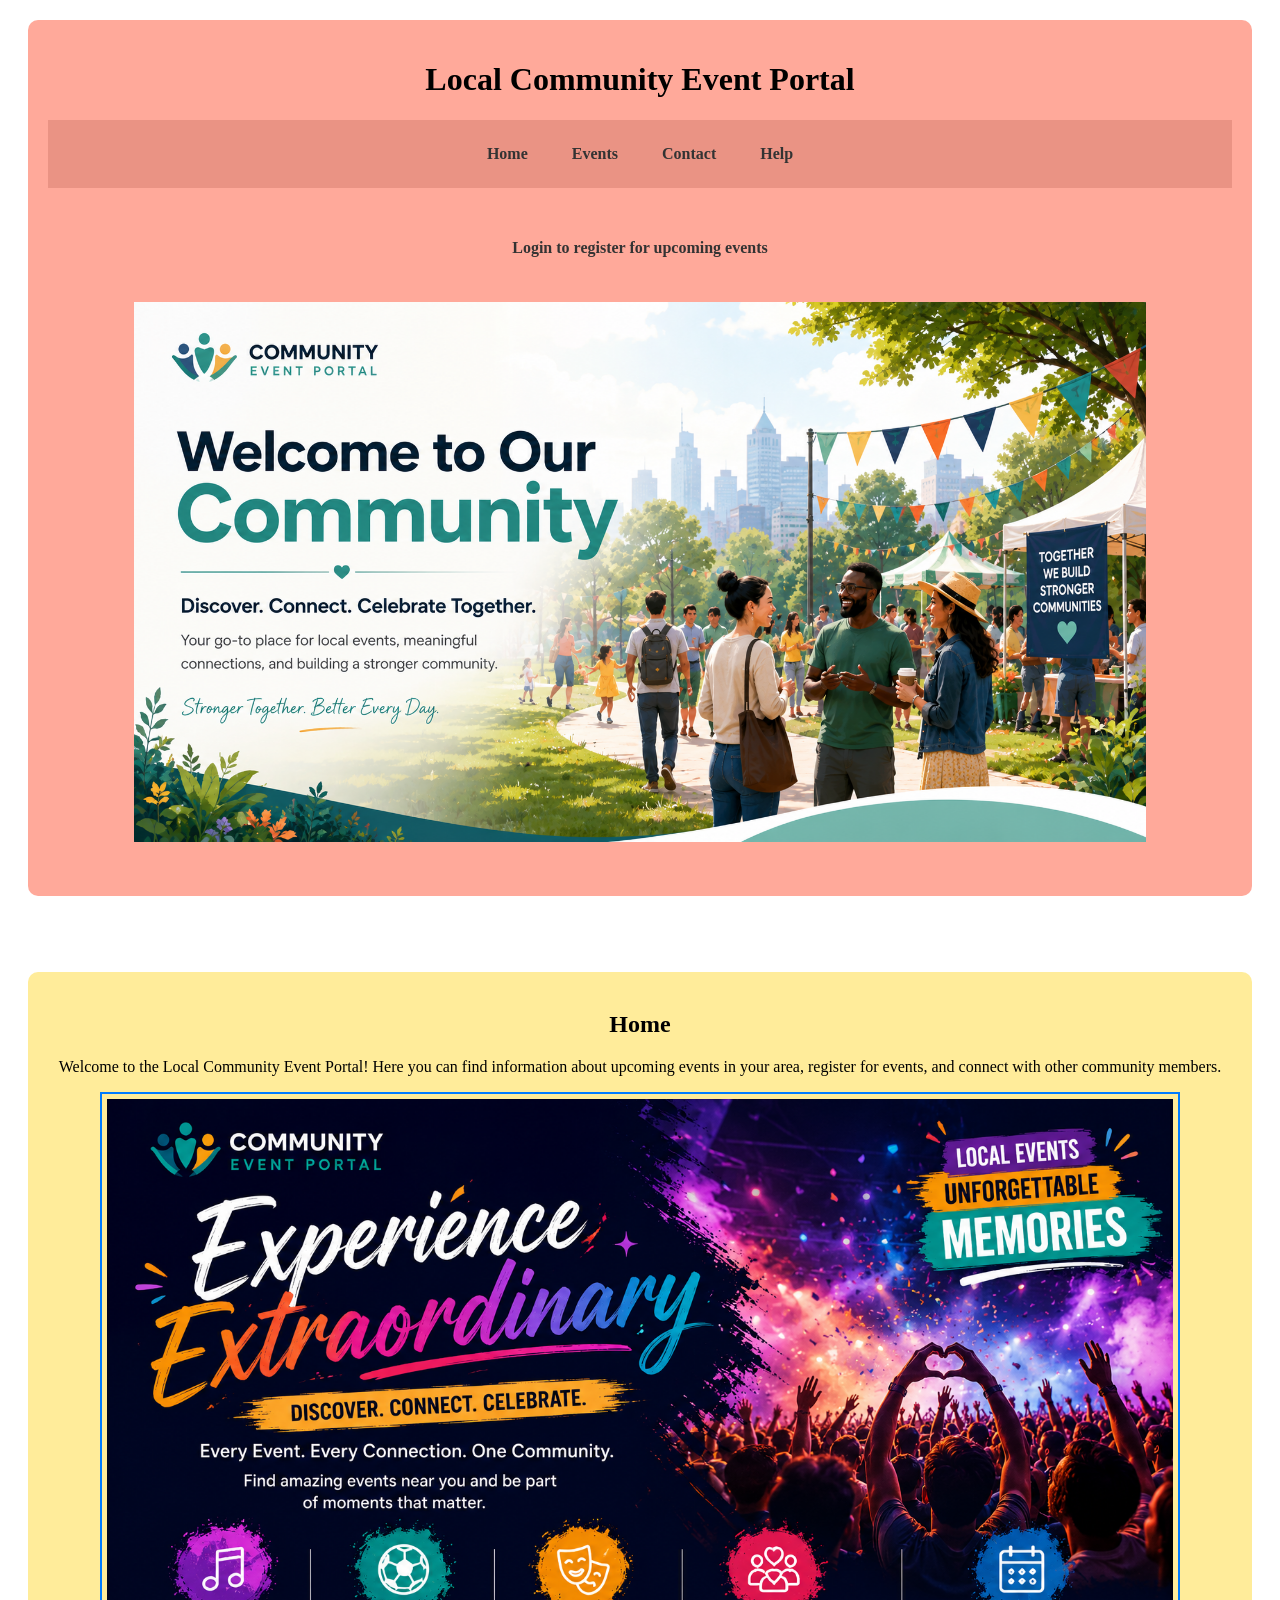
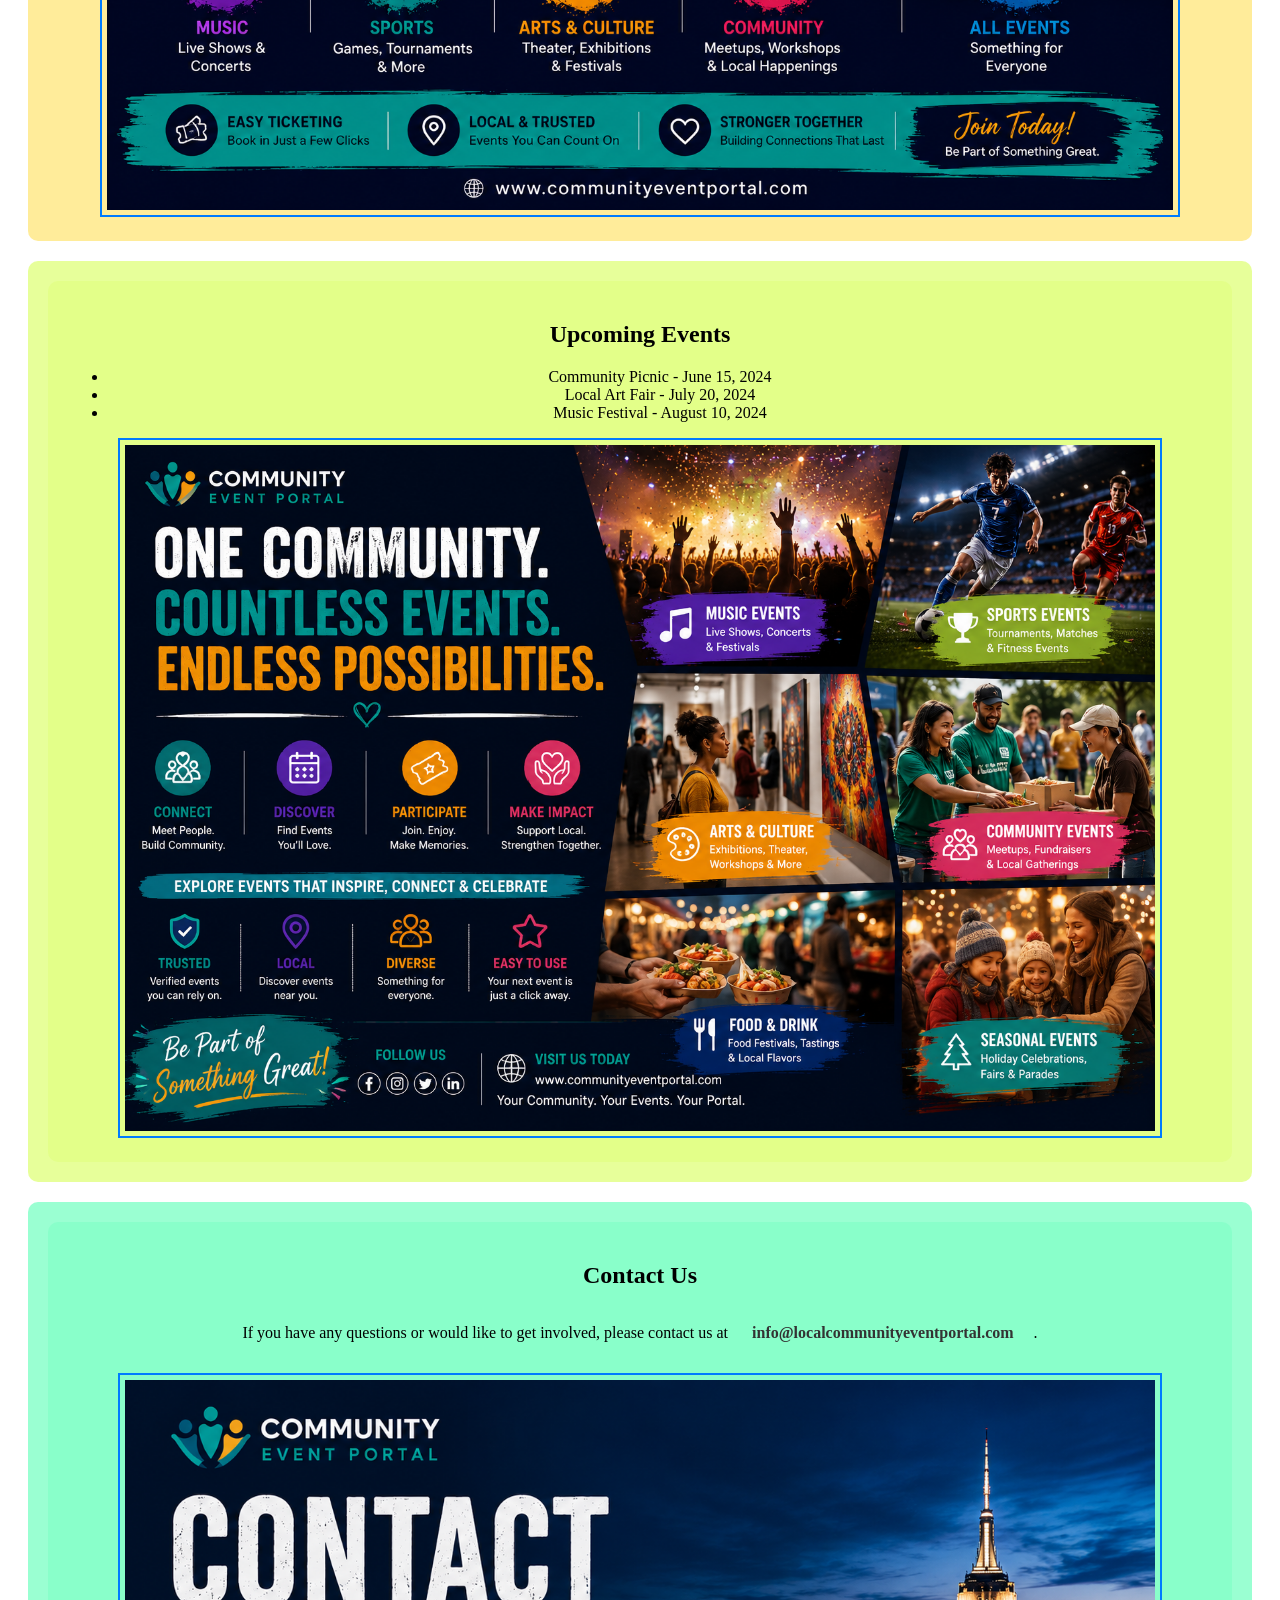
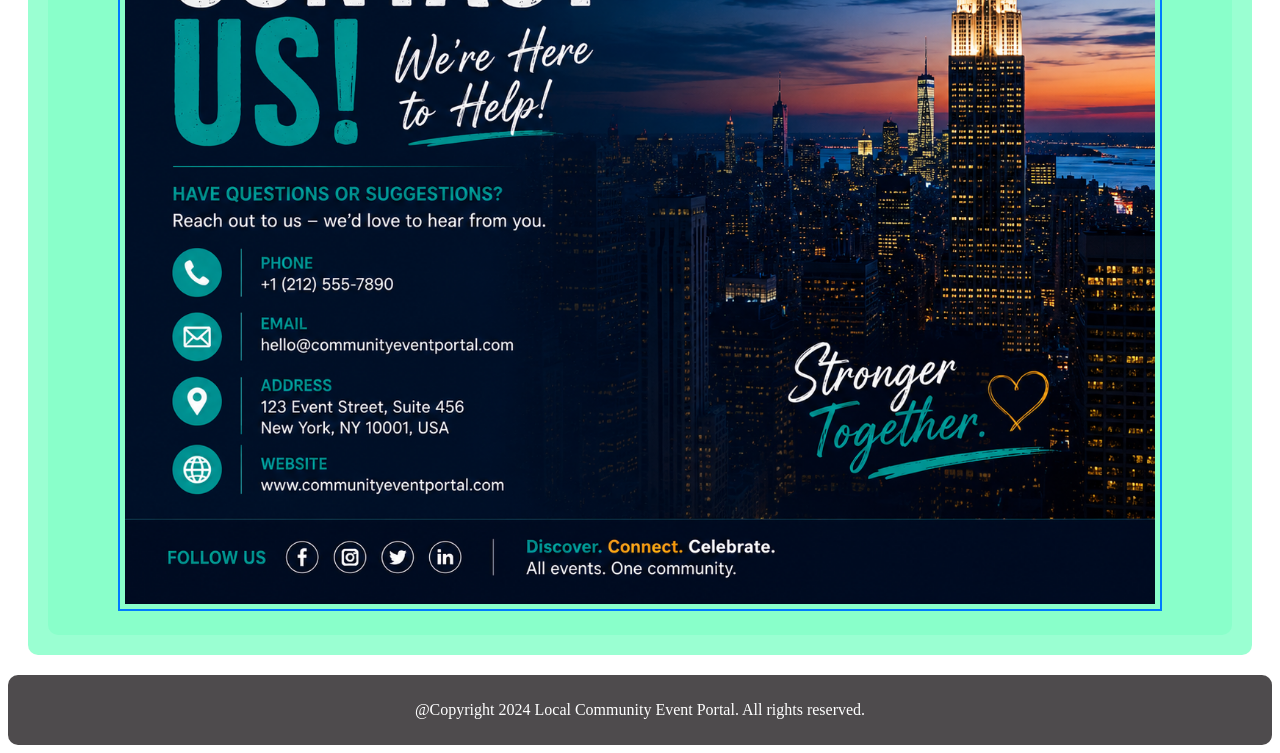
==== Module 1 -CSS/Local-Community-Event-Portal/index.html @ c9289bec "html-module:v1.4" ====
<!DOCTYPE html>
<html lang="en">
<head>
    <meta charset="UTF-8">
    <meta name="viewport" content="width=device-width, initial-scale=1.0">
    <title>Local Community Event Portal</title>
    <style>
         a {
            text-decoration: none;
            color: #333;
            font-weight: bold;
            display: inline-block;
            margin: 10px;
            align-items: center;
            padding: 5px 10px;
            border-radius: 10px;
        }
        nav a:hover {
            color: #007BFF;
        }
        span {
            display: block;
            text-align: center;
            margin-top: 10px;
            background-color: #e68f80d5;
            padding: 10px;
        }
        .image {
            display: block;
            margin-left: auto;
            margin-right: auto;
        }
        .highlight {
            border: 2px solid #007BFF;
            padding: 5px;
        }
        footer {
            text-align: center;
            margin-top: 20px;
            padding: 10px;
            
        }
        div{
            text-align: center;
            margin: 20px;
            padding: 10px;
            
            border-radius: 10px;

        }
        #home-page {
            background-color: #ff9987d5;
            padding: 20px;
            border-radius: 10px;
        }
        #home {
            background-color: #ffe987d5;
            padding: 20px;
            border-radius: 10px;
        }
        #events {
            background-color: #e3ff87d5;
            padding: 20px;
            border-radius: 10px;
        }
        #contact {
            background-color: #87ffc9d5;
            padding: 20px;
            border-radius: 10px;
        }
        footer {
            background-color: #2c282ad5;
            padding: 10px;
            border-radius: 10px;
            color: white;
            margin-top: 20px;
            border-radius: 10px;
            padding: 10px;
        }
        
    </style>
</head>
<body> 
    <header>
        <div id="home-page">
        <h1 align="center">Local Community Event Portal</h1>
        <span>
        <nav>
            <a href="#Home">Home </a> 
            <a href="#events">Events </a>
            <a href="#contact">Contact </a>
            <a href="help.html">Help</a>
        </nav>
        </span><br><br>
        <a href="login.html">Login to register for upcoming events</a>
        <div id="welcome-banner">
            <img src="images/welcome.png" alt="Welcome Image" width="90%">
        </div>
        </div>
    </header>
    <br><br>
    <main>
        <div id="home">
        <section id="Home">
            <h1 align="center">Home</h1>
            <p>Welcome to the Local Community Event Portal! Here you can find information about upcoming events in your area, register for events, and connect with other community members.</p>
            <img src="images/home.png" alt="Community Event Image" class="highlight" width="90%" height="90%">
        </section>
        </div>
        <div id="events">
        <section id="events">
            <h1 align="center">Upcoming Events</h1>
            <ul>
                <li>Community Picnic - June 15, 2024</li>
                <li>Local Art Fair - July 20, 2024</li>
                <li>Music Festival - August 10, 2024</li>
            </ul>
            <img src="images/event.png" alt="Upcoming Events" class="highlight" width="90%" height="90%">
        </section>
        </div>
        <div id="contact">
        <section id="contact">
            <h1 align="center">Contact Us</h1>
            <p>If you have any questions or would like to get involved, please contact us at <a href="mailto:info@localcommunityeventportal.com">info@localcommunityeventportal.com</a>.</p>
            <img src="images/contact.png" alt="Contact Us" class="highlight" width="90%" height="90%">
        </section>
        </div>
        
    </main>
    <footer>
        
        <p>@Copyright 2024 Local Community Event Portal. All rights reserved.</p>
    </footer>
</body>
</html>
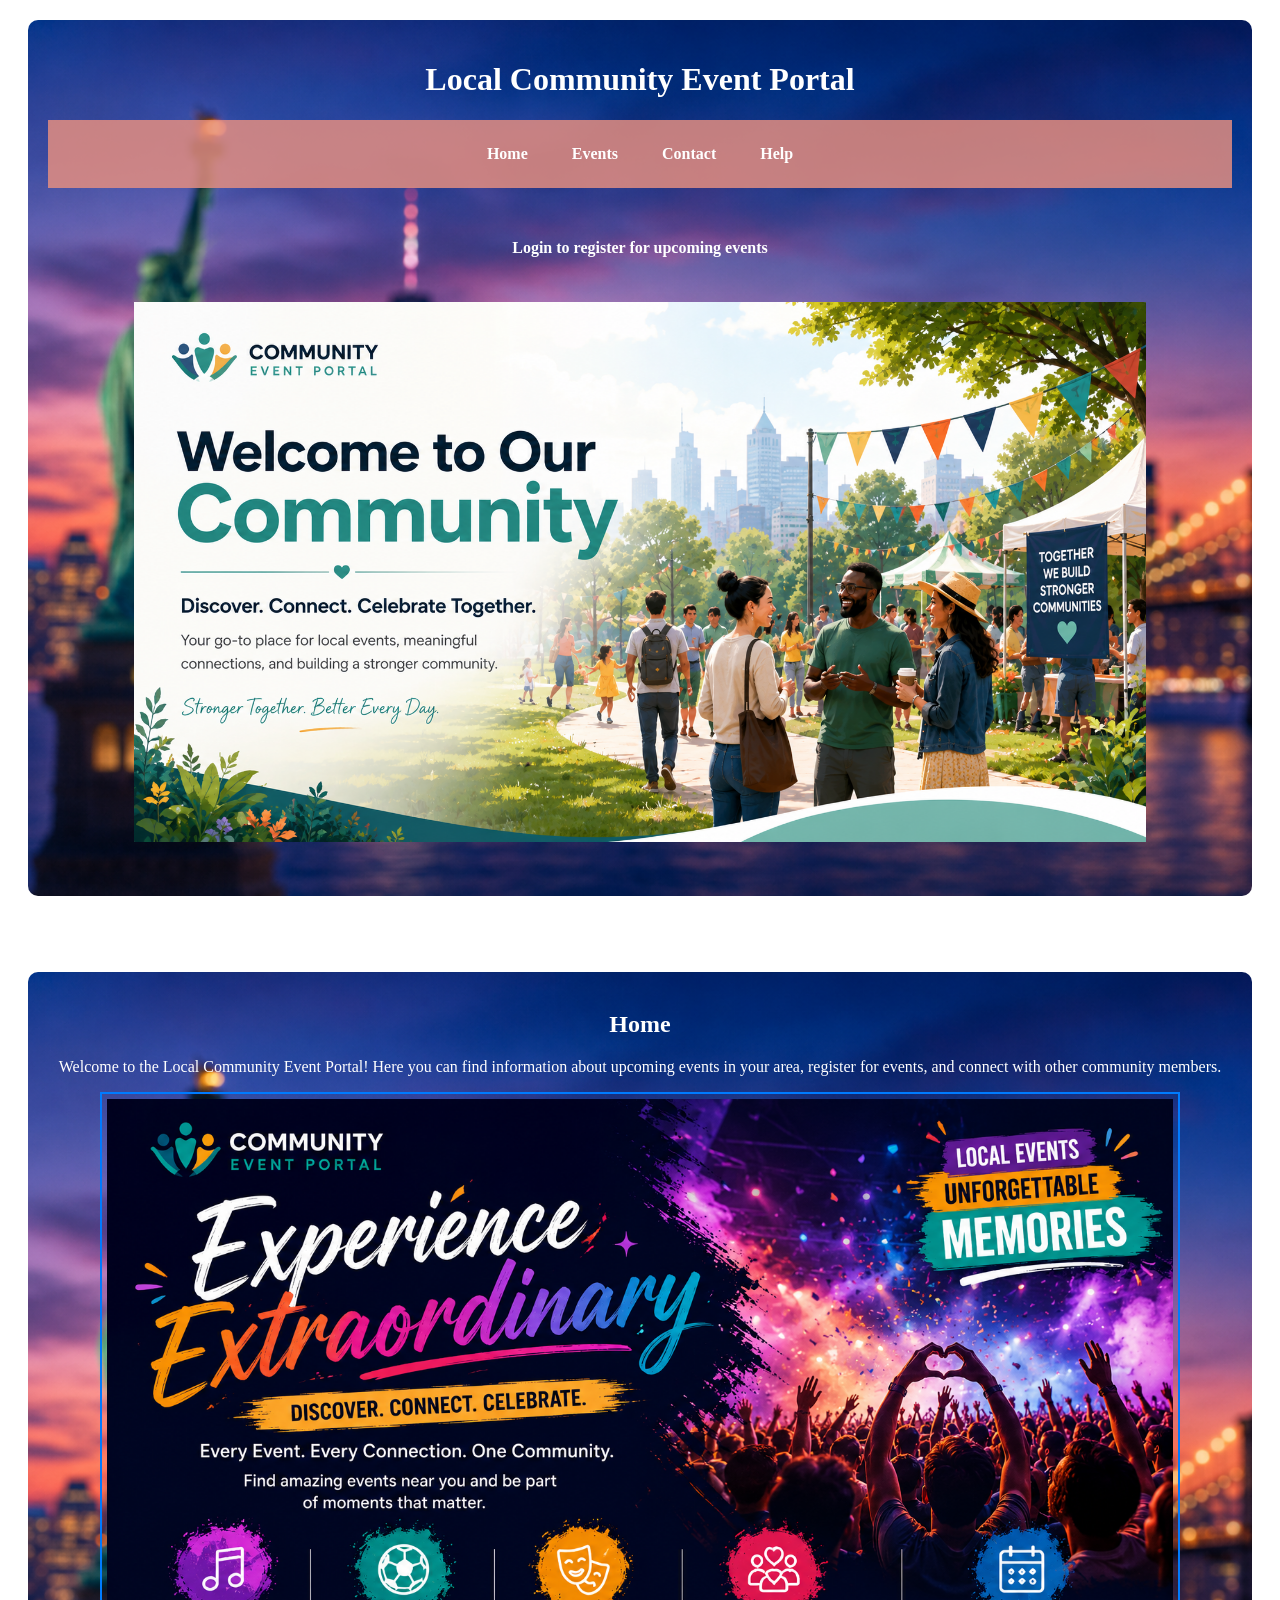
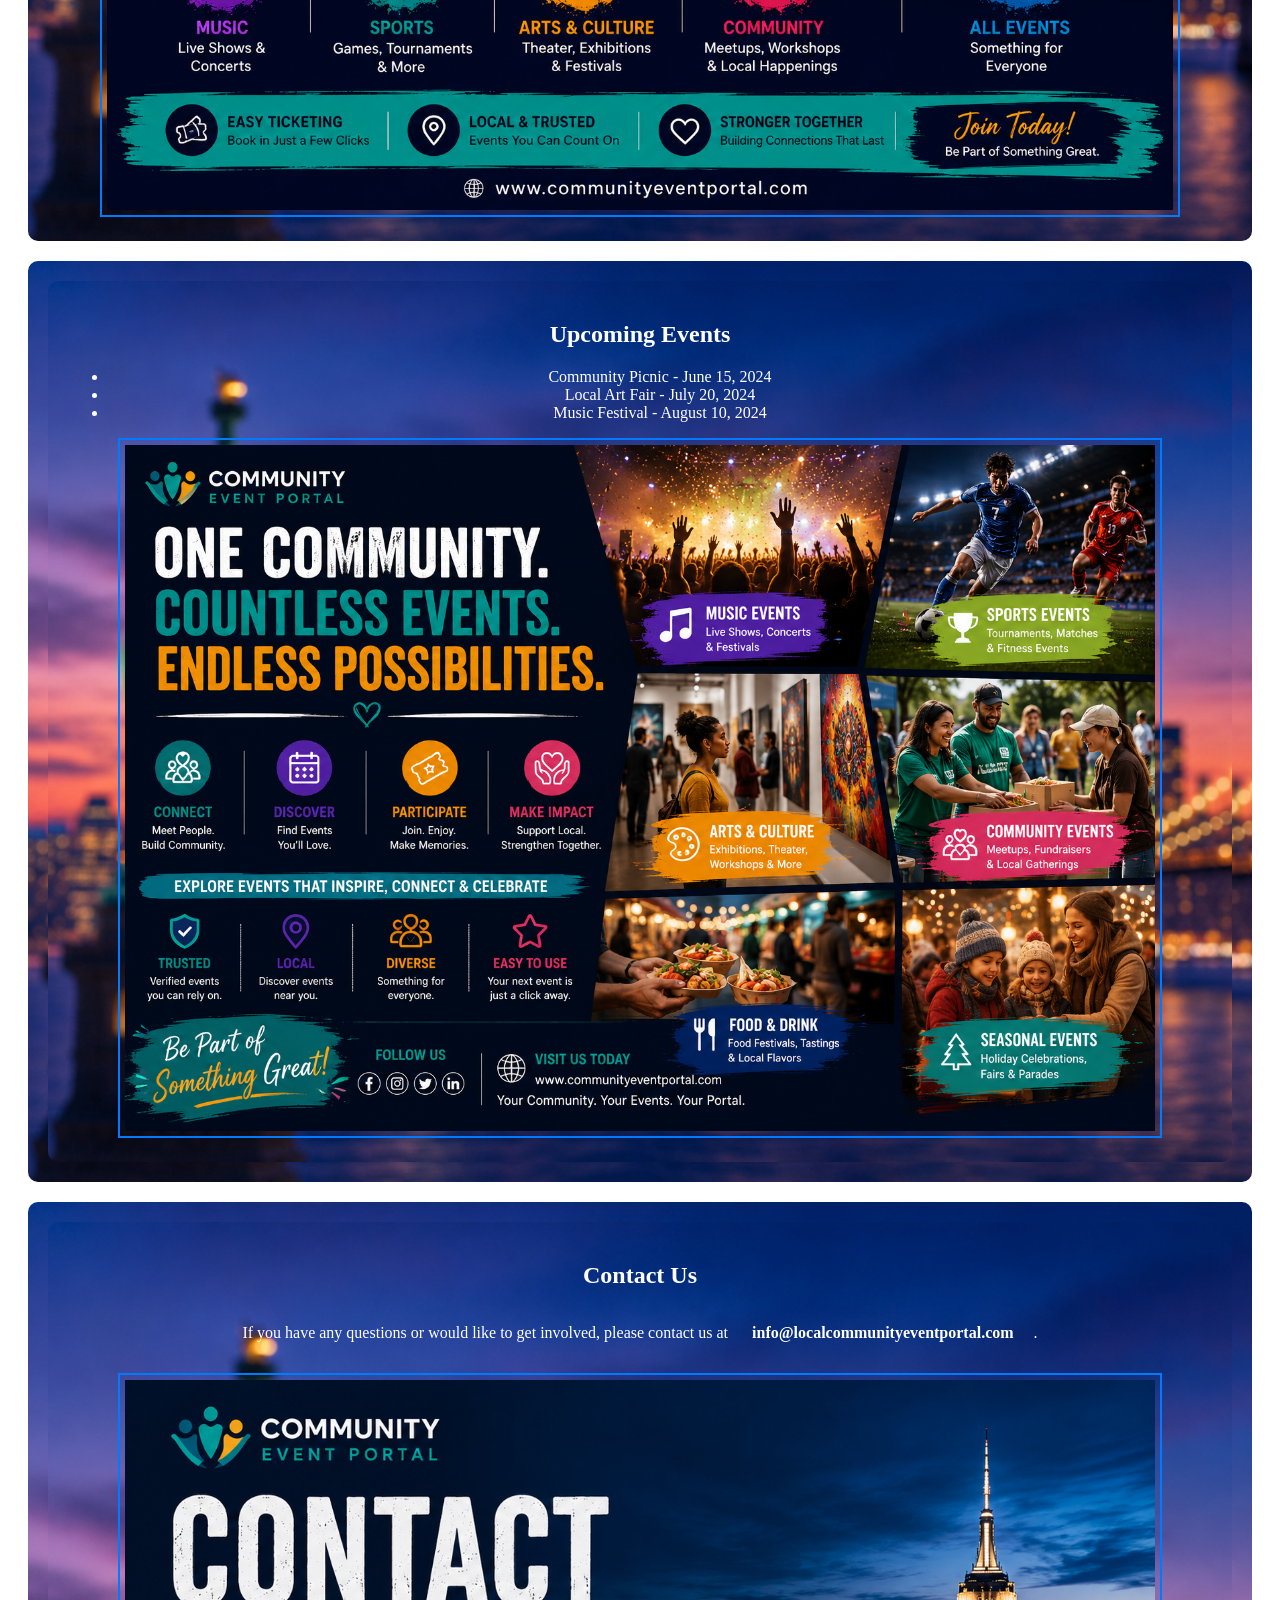
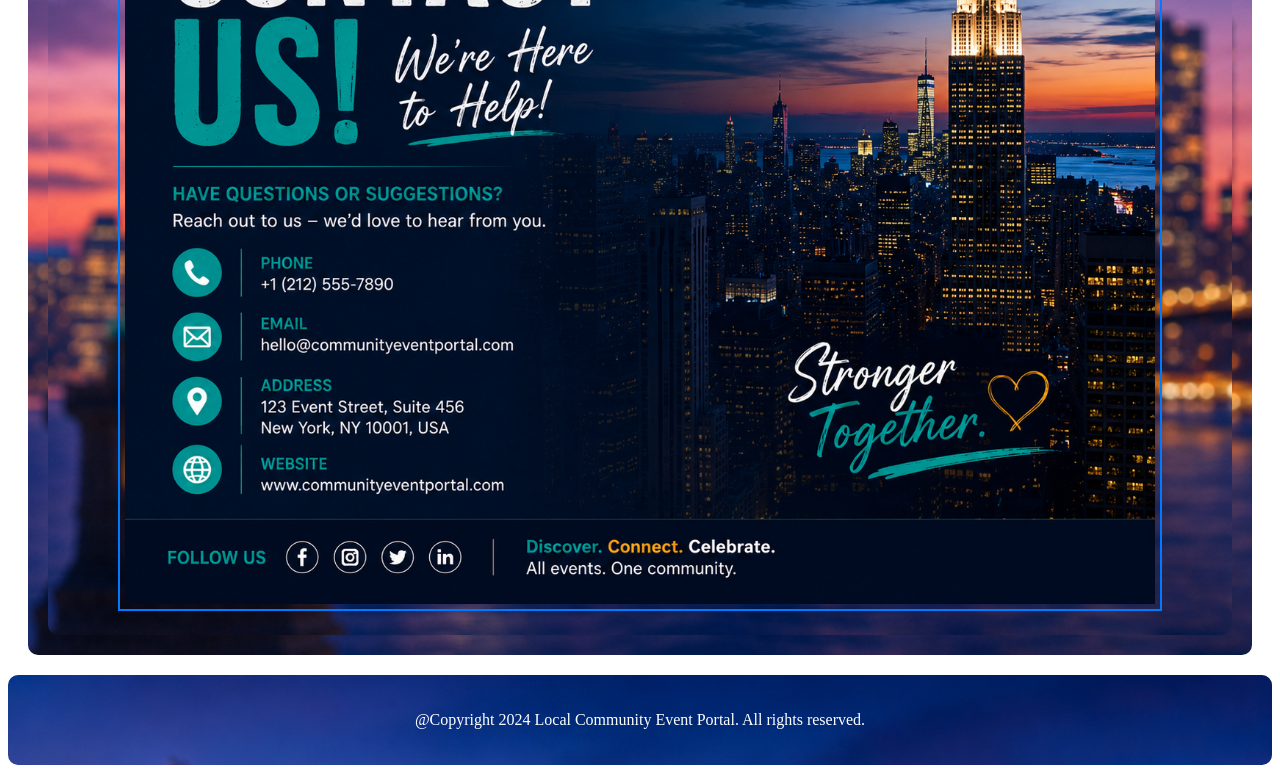
==== commit 5704fdb8: "v2.0" ====
--- a/Module 1 -CSS/Local-Community-Event-Portal/index.html
+++ b/Module 1 -CSS/Local-Community-Event-Portal/index.html
@@ -1,89 +1,116 @@
-<!DOCTYPE html>
+﻿<!DOCTYPE html>
 <html lang="en">
 <head>
     <meta charset="UTF-8">
     <meta name="viewport" content="width=device-width, initial-scale=1.0">
     <title>Local Community Event Portal</title>
     <style>
-         a {
-            text-decoration: none;
-            color: #333;
-            font-weight: bold;
-            display: inline-block;
-            margin: 10px;
-            align-items: center;
-            padding: 5px 10px;
-            border-radius: 10px;
+                /* Styles all navigation links */
+        a {
+            text-decoration: none;   /* Removes underline */
+            color: white;            /* Sets text color to white */
+            font-weight: bold;       /* Makes text bold */
+            display: inline-block;   /* Allows padding and margin */
+            margin: 10px;            /* Adds space around links */
+            align-items: center;     /* Aligns content (useful in flex layouts) */
+            padding: 5px 10px;       /* Adds inner spacing */
+            border-radius: 10px;     /* Rounds link corners */
         }
+
+        /* Changes link color when hovered */
         nav a:hover {
             color: #007BFF;
         }
+
+        /* Styles the navigation bar container */
         span {
-            display: block;
-            text-align: center;
-            margin-top: 10px;
-            background-color: #e68f80d5;
-            padding: 10px;
+            display: block;                 /* Makes span behave like a block */
+            text-align: center;             /* Centers navigation links */
+            margin-top: 10px;               /* Space above navigation */
+            background-color: #e68f80d5;    /* Light coral background */
+            padding: 10px;                  /* Inner spacing */
         }
+
+        /* Centers images horizontally */
         .image {
             display: block;
             margin-left: auto;
             margin-right: auto;
         }
+
+        /* Adds a border effect to highlighted images */
         .highlight {
-            border: 2px solid #007BFF;
-            padding: 5px;
+            border: 2px solid #007BFF;      /* Blue border */
+            padding: 5px;                   /* Space between image and border */
         }
+
+        /* Styles the footer section */
         footer {
-            text-align: center;
-            margin-top: 20px;
-            padding: 10px;
-            
+            text-align: center;             /* Centers footer text */
+            margin-top: 20px;               /* Space above footer */
+            padding: 10px;                  /* Inner spacing */
         }
-        div{
-            text-align: center;
-            margin: 20px;
-            padding: 10px;
-            
-            border-radius: 10px;
 
+        /* Common styling for all content containers */
+        div {
+            text-align: center;             /* Centers content */
+            margin: 20px;                   /* Space around container */
+            padding: 10px;                  /* Inner spacing */
+            border-radius: 10px;            /* Rounded corners */
         }
+
+        /* Styles the header/home-page section */
         #home-page {
-            background-color: #ff9987d5;
+            background-image: url('images/login-back.png'); /* Background image */
+            background-size: cover;         /* Covers entire container */
+            color: white;                   /* White text */
+            padding: 20px;                  /* Inner spacing */
+            border-radius: 10px;            /* Rounded corners */
+        }
+
+        /* Styles the Home section */
+        #home {
+            background-image: url('images/login-back.png');
+            background-size: cover;
+            color: white;
             padding: 20px;
             border-radius: 10px;
         }
-        #home {
-            background-color: #ffe987d5;
+
+        /* Styles the Events section */
+        #events {
+            background-image: url('images/login-back.png');
+            background-size: cover;
+            color: white;
             padding: 20px;
             border-radius: 10px;
         }
-        #events {
-            background-color: #e3ff87d5;
+
+        /* Styles the Contact section */
+        #contact {
+            background-image: url('images/login-back.png');
+            background-size: cover;
+            color: white;
             padding: 20px;
             border-radius: 10px;
         }
-        #contact {
-            background-color: #87ffc9d5;
+
+        /* Footer background styling */
+        footer {
+            background-image: url('images/login-back.png');
+            background-size: cover;
+            color: white;
             padding: 20px;
             border-radius: 10px;
         }
-        footer {
-            background-color: #2c282ad5;
-            padding: 10px;
-            border-radius: 10px;
-            color: white;
-            margin-top: 20px;
-            border-radius: 10px;
-            padding: 10px;
-        }
+        
         
     </style>
 </head>
 <body> 
     <header>
         <div id="home-page">
-        <h1 align="center">Local Community Event Portal</h1>
+        <h1 align="center" >Local Community Event Portal</h1>
         <span>
         <nav>
             <a href="#Home">Home </a> 
